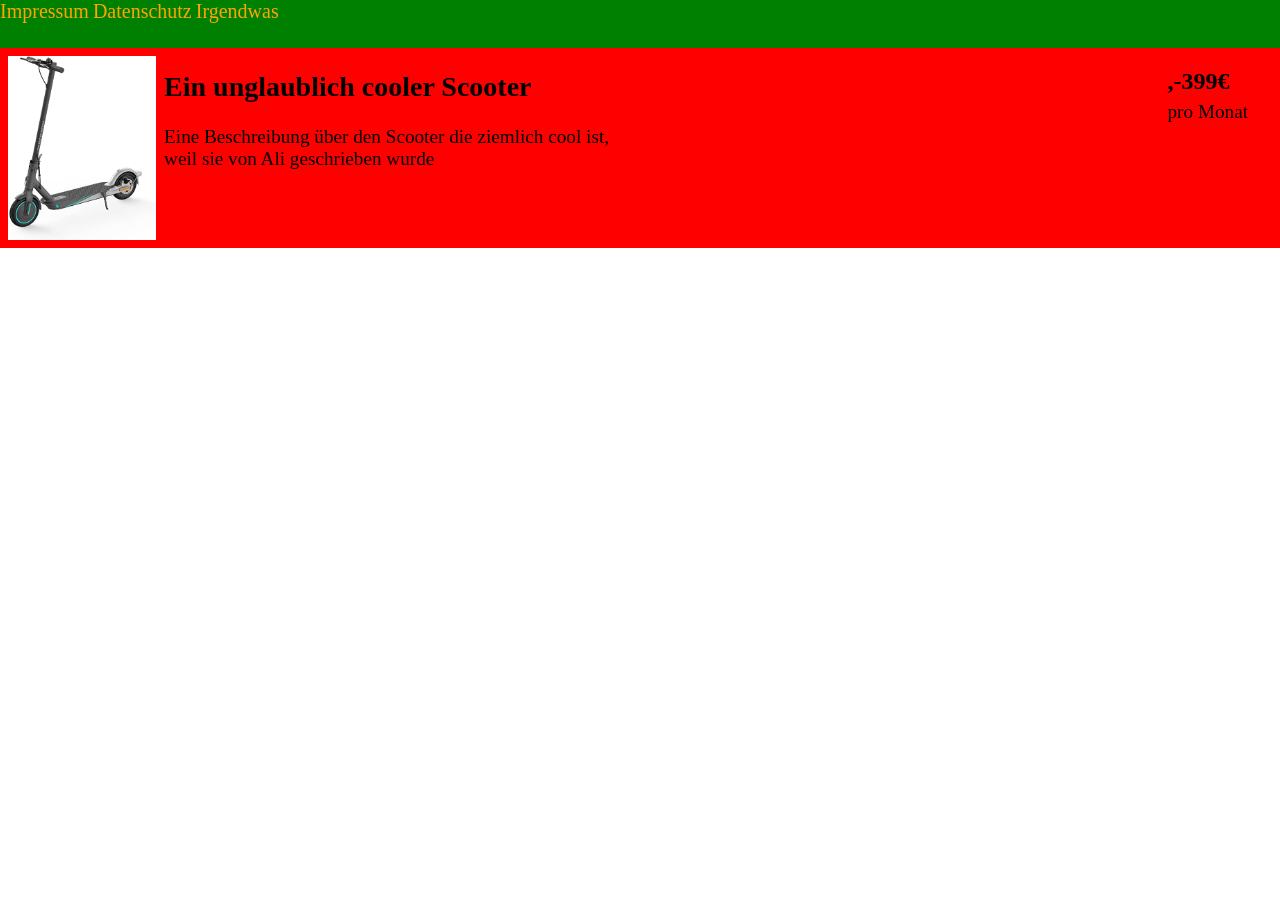
==== index.html @ 7e474bce "add index" ====
<head>
<link rel="stylesheet" href="styles.css">
</head>

<body>
<nav>
	<a href="#">Impressum</a>
	<a href="#">Datenschutz</a>
	<a href="#">Irgendwas</a>
</nav>
<main>
	<div class="scooter-canvas">
		<img src="Images\scooter_1.png" alt="image of the Scooter to lend"/>
		<div class="product-text">
			<div>
				<div class="product-info">
					<h2>Ein unglaublich cooler Scooter</h2>
					<p>Eine Beschreibung über den Scooter die ziemlich cool ist, weil sie von Ali geschrieben wurde</p>
				</div>
			</div>
			<div>
				<div class="product-price">
					<h2>,-399€</h2>
					<p>pro Monat</p>
				</div>
			</div>
		</div>
	</div>
</main>

</body>
---- styles.css ----
* {
	box-sizing: border-box;
}

body {
	margin: 0;
}

/** === NAV-AREA === **/

nav {
	width: 100%;
	height: 3rem;
	background-color: green;
}

nav > a {
	height: inherit;
	text-decoration: none;
	font-size: 1.25rem;
	color: orange;
	vertical-align: middle;
}

/** === MAIN-SCOOTER-LEND AREA === **/
.scooter-canvas {
	display: flex;
	flex-direction: row;
	background-color: red;
}

.product-text {
	display: flex;
	justify-content: space-between;
	flex-direction: row;
	width: 100%;
}

.product-text p{
	font-size: 1.2rem
}

.product-text .product-info > p {
	max-width: 30rem;
}

.product-text .product-info > h2 {
	font-size: 1.75rem;
}

.product-text .product-price {
	padding-right: 2em
}

.product-text .product-price > h2 {
	margin-bottom: .25em;
}

.product-text .product-price > p {
	margin-top: 0;
}

 img {
	 height: 12.5rem;
	 width: auto;
	 padding: .5em;
 }
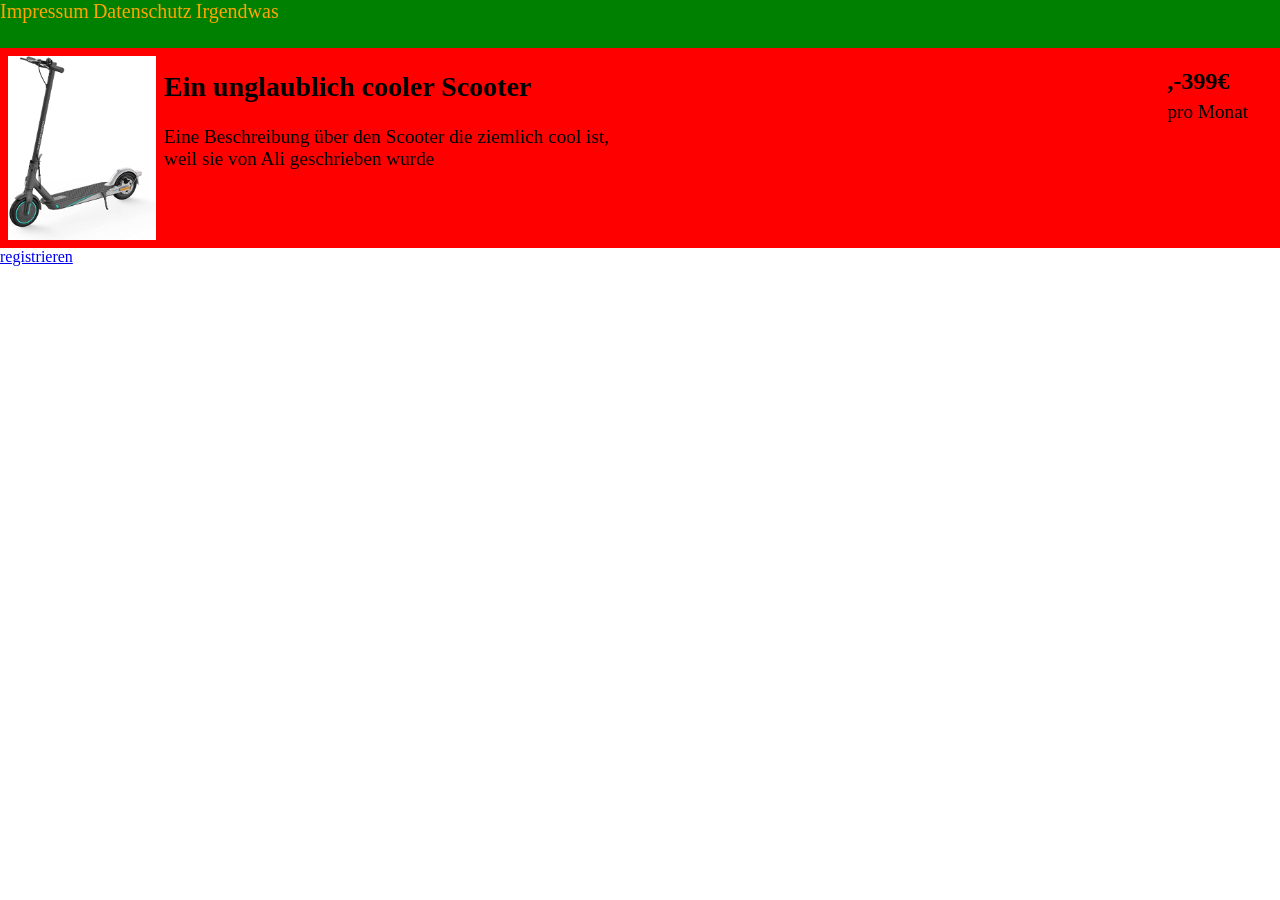
==== commit 6e8bf7de: "chore: add registration form" ====
--- a/index.html
+++ b/index.html
@@ -1,31 +1,38 @@
 <head>
-<link rel="stylesheet" href="styles.css">
+    <link rel="stylesheet" href="styles/styles.css" />
 </head>
 
 <body>
-<nav>
-	<a href="#">Impressum</a>
-	<a href="#">Datenschutz</a>
-	<a href="#">Irgendwas</a>
-</nav>
-<main>
-	<div class="scooter-canvas">
-		<img src="Images\scooter_1.png" alt="image of the Scooter to lend"/>
-		<div class="product-text">
-			<div>
-				<div class="product-info">
-					<h2>Ein unglaublich cooler Scooter</h2>
-					<p>Eine Beschreibung über den Scooter die ziemlich cool ist, weil sie von Ali geschrieben wurde</p>
-				</div>
-			</div>
-			<div>
-				<div class="product-price">
-					<h2>,-399€</h2>
-					<p>pro Monat</p>
-				</div>
-			</div>
-		</div>
-	</div>
-</main>
+    <nav>
+        <a href="#">Impressum</a>
+        <a href="#">Datenschutz</a>
+        <a href="#">Irgendwas</a>
+    </nav>
+    <main>
+        <div class="scooter-canvas">
+            <img
+                src="Images\scooter_1.png"
+                alt="image of the Scooter to lend"
+            />
+            <div class="product-text">
+                <div>
+                    <div class="product-info">
+                        <h2>Ein unglaublich cooler Scooter</h2>
+                        <p>
+                            Eine Beschreibung über den Scooter die ziemlich cool
+                            ist, weil sie von Ali geschrieben wurde
+                        </p>
+                    </div>
+                </div>
+                <div>
+                    <div class="product-price">
+                        <h2>,-399€</h2>
+                        <p>pro Monat</p>
+                    </div>
+                </div>
+            </div>
+        </div>
+    </main>
 
-</body>+    <a href="registration.php">registrieren</a>
+</body>
--- a/styles/styles.css
+++ b/styles/styles.css
@@ -0,0 +1,67 @@
+* {
+	box-sizing: border-box;
+}
+
+body {
+	margin: 0;
+}
+
+/** === NAV-AREA === **/
+
+nav {
+	width: 100%;
+	height: 3rem;
+	background-color: green;
+}
+
+nav > a {
+	height: inherit;
+	text-decoration: none;
+	font-size: 1.25rem;
+	color: orange;
+	vertical-align: middle;
+}
+
+/** === MAIN-SCOOTER-LEND AREA === **/
+.scooter-canvas {
+	display: flex;
+	flex-direction: row;
+	background-color: red;
+}
+
+.product-text {
+	display: flex;
+	justify-content: space-between;
+	flex-direction: row;
+	width: 100%;
+}
+
+.product-text p{
+	font-size: 1.2rem
+}
+
+.product-text .product-info > p {
+	max-width: 30rem;
+}
+
+.product-text .product-info > h2 {
+	font-size: 1.75rem;
+}
+
+.product-text .product-price {
+	padding-right: 2em
+}
+
+.product-text .product-price > h2 {
+	margin-bottom: .25em;
+}
+
+.product-text .product-price > p {
+	margin-top: 0;
+}
+
+ img {
+	 height: 12.5rem;
+	 width: auto;
+	 padding: .5em;
+ }
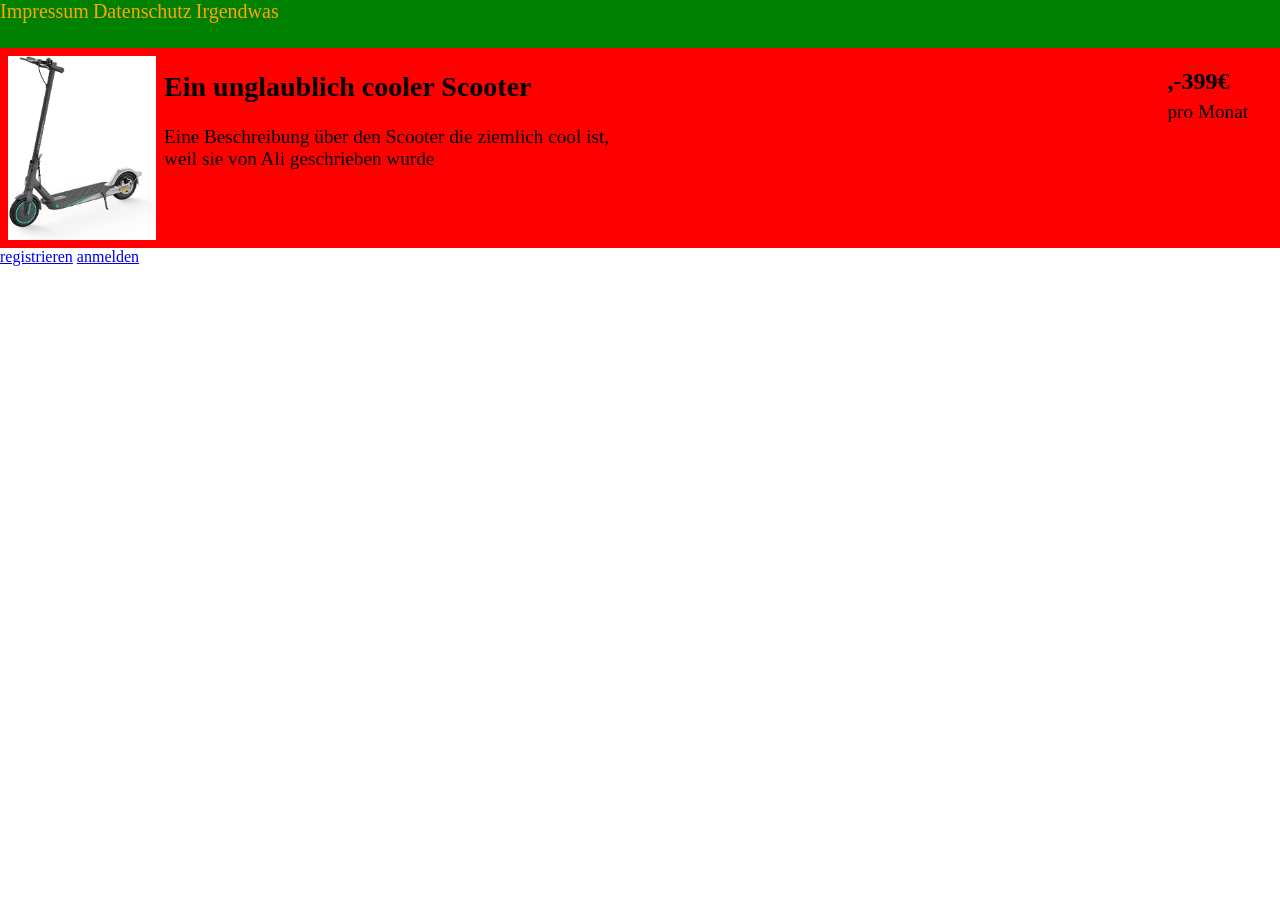
==== commit 78264c78: "feat: incomplete function to get user datafrom database" ====
--- a/index.html
+++ b/index.html
@@ -1,38 +1,36 @@
 <head>
-    <link rel="stylesheet" href="styles/styles.css" />
+  <link rel="stylesheet" href="styles/styles.css" />
 </head>
 
 <body>
-    <nav>
-        <a href="#">Impressum</a>
-        <a href="#">Datenschutz</a>
-        <a href="#">Irgendwas</a>
-    </nav>
-    <main>
-        <div class="scooter-canvas">
-            <img
-                src="Images\scooter_1.png"
-                alt="image of the Scooter to lend"
-            />
-            <div class="product-text">
-                <div>
-                    <div class="product-info">
-                        <h2>Ein unglaublich cooler Scooter</h2>
-                        <p>
-                            Eine Beschreibung über den Scooter die ziemlich cool
-                            ist, weil sie von Ali geschrieben wurde
-                        </p>
-                    </div>
-                </div>
-                <div>
-                    <div class="product-price">
-                        <h2>,-399€</h2>
-                        <p>pro Monat</p>
-                    </div>
-                </div>
-            </div>
+  <nav>
+    <a href="#">Impressum</a>
+    <a href="#">Datenschutz</a>
+    <a href="#">Irgendwas</a>
+  </nav>
+  <main>
+    <div class="scooter-canvas">
+      <img src="Images\scooter_1.png" alt="image of the Scooter to lend" />
+      <div class="product-text">
+        <div>
+          <div class="product-info">
+            <h2>Ein unglaublich cooler Scooter</h2>
+            <p>
+              Eine Beschreibung über den Scooter die ziemlich cool ist, weil sie
+              von Ali geschrieben wurde
+            </p>
+          </div>
         </div>
-    </main>
+        <div>
+          <div class="product-price">
+            <h2>,-399€</h2>
+            <p>pro Monat</p>
+          </div>
+        </div>
+      </div>
+    </div>
+  </main>
 
-    <a href="registration.php">registrieren</a>
+  <a href="registration.php">registrieren</a>
+  <a href="login.html">anmelden</a>
 </body>
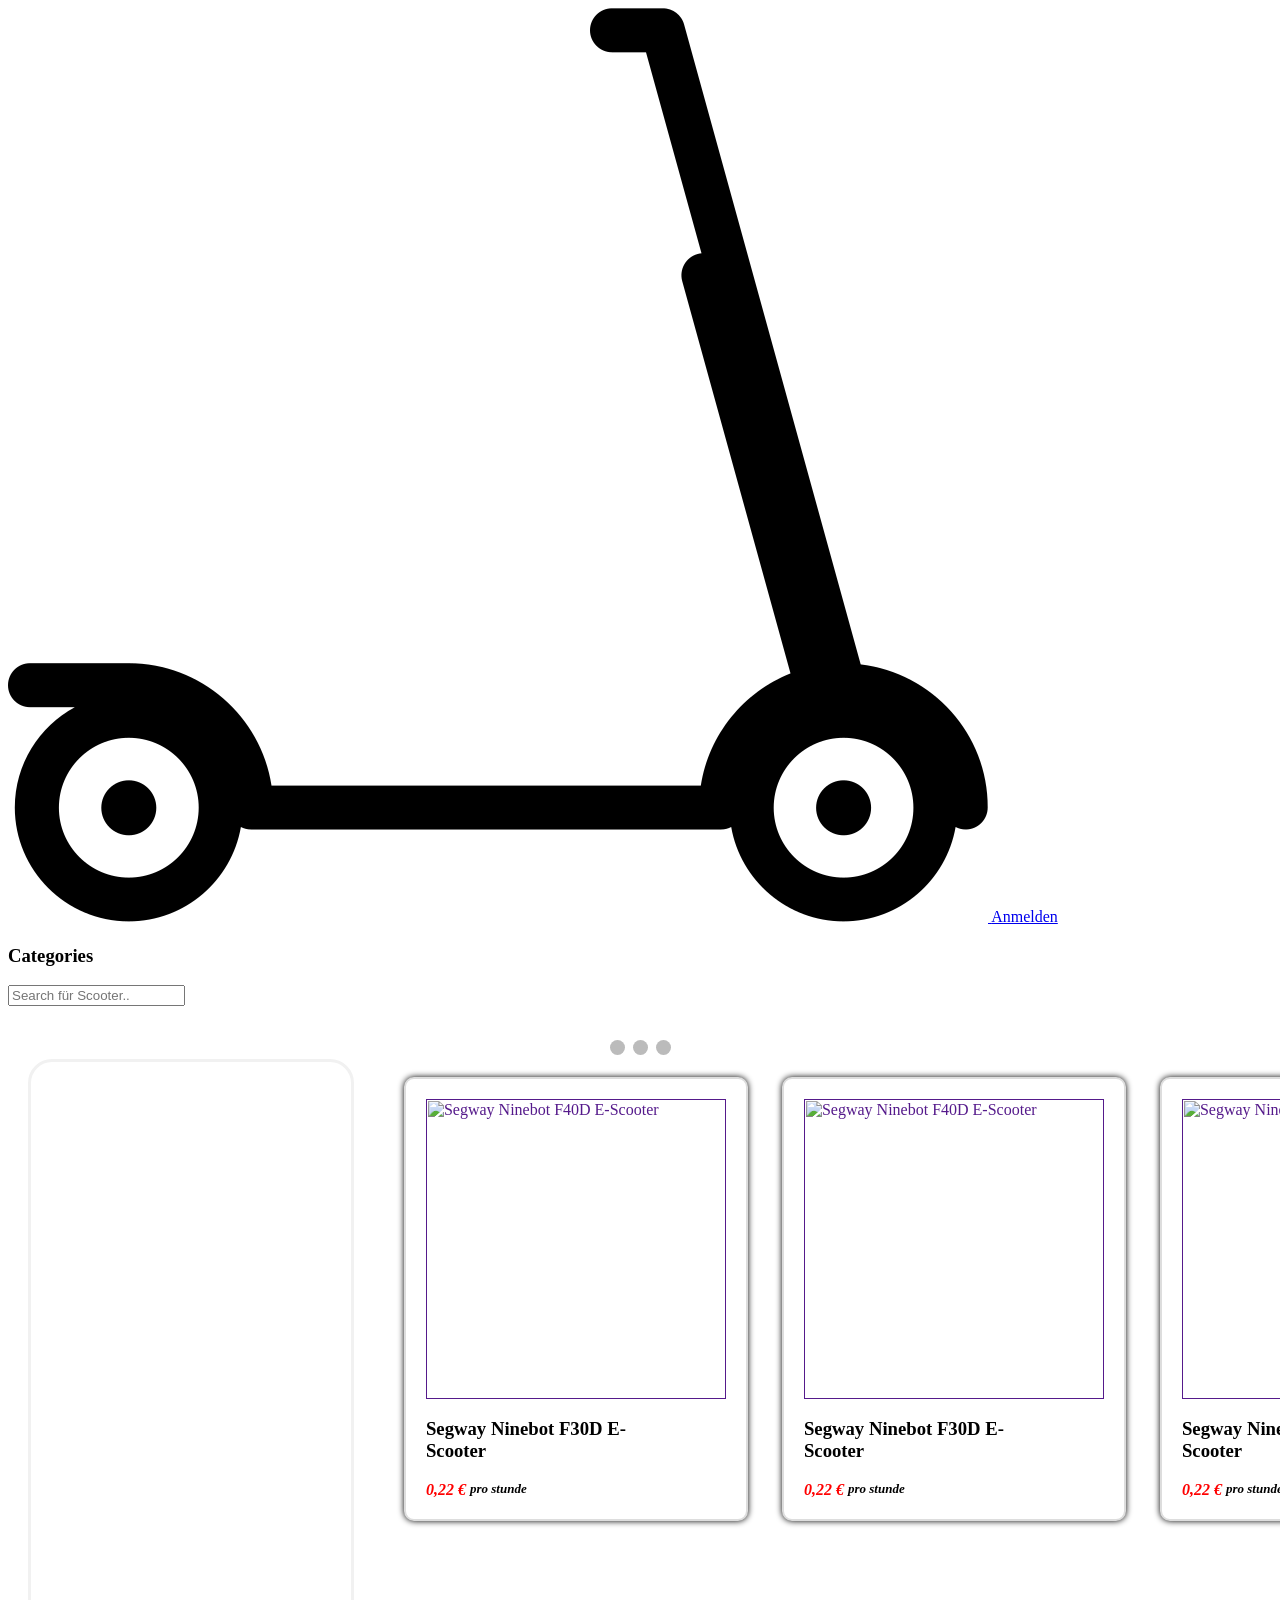
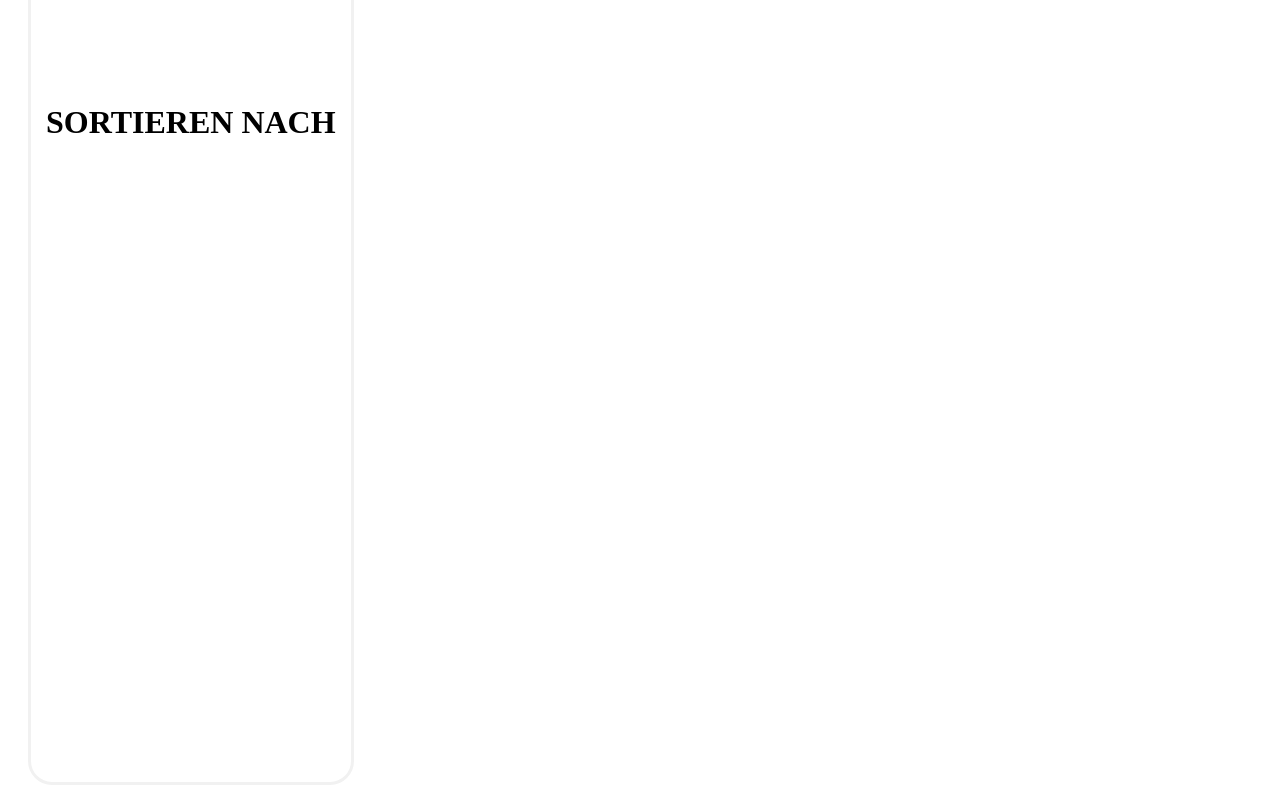
==== commit 2844a812: "index" ====
--- a/index.html
+++ b/index.html
@@ -1,36 +1,110 @@
-<head>
-  <link rel="stylesheet" href="styles/styles.css" />
-</head>
+<html>
+    <head>
+        <!---//TODO-->
+        <link rel="stylesheet" href="https://cdnjs.cloudflare.com/ajax/libs/font-awesome/4.7.0/css/font-awesome.min.css">
+        <link rel="stylesheet" href="header\header.css">
+        <link rel="stylesheet" href="index.css">
+    </head>
+        <body>
+            <a class="CompanyLogo" href="header\header.html"> 
+                <img class="CompanyLogo" src="Images/CompanyLogo.png" alt="Company Logo">
+            </a>
+            <a class="login" href=" " target="_top">Anmelden</a>
+           
+            <div class="bar">
+                <div class="Categoriesbar">
+                    <h3 class="Categories">Categories</h3>
+                </div>
+                   <div class="searchbar">
+                       <form action="/action_page.php">
+                           <input type="text" placeholder="Search f&uuml;r Scooter.." name="search" value="">
+                          <!-- <svg height="24px" width="50px" viewBox="0 0 24 24" xmlns="http://www.w3.org/2000/svg">
+                               <path fill="rgba(51, 51, 51, 1)" fill-rule="evenodd" clip-rule="evenodd" d="M6.29289 6.29289C6.68342 5.90237 7.31658 5.90237 7.70711 6.29289L12 10.5858L16.2929 6.29289C16.6834 5.90237 17.3166 5.90237 17.7071 6.29289C18.0976 6.68342 18.0976 7.31658 17.7071 7.70711L13.4142 12L17.7071 16.2929C18.0976 16.6834 18.0976 17.3166 17.7071 17.7071C17.3166 18.0976 16.6834 18.0976 16.2929 17.7071L12 13.4142L7.70711 17.7071C7.31658 18.0976 6.68342 18.0976 6.29289 17.7071C5.90237 17.3166 5.90237 16.6834 6.29289 16.2929L10.5858 12L6.29289 7.70711C5.90237 7.31658 5.90237 6.68342 6.29289 6.29289Z">
+                               </path>
+                            </svg>-->
+                        </form>
+                    </div>       
+             </div>
+          <table> <!-- Slideshow container -->
+<div class="slideshow-container">
 
-<body>
-  <nav>
-    <a href="#">Impressum</a>
-    <a href="#">Datenschutz</a>
-    <a href="#">Irgendwas</a>
-  </nav>
-  <main>
-    <div class="scooter-canvas">
-      <img src="Images\scooter_1.png" alt="image of the Scooter to lend" />
-      <div class="product-text">
-        <div>
-          <div class="product-info">
-            <h2>Ein unglaublich cooler Scooter</h2>
-            <p>
-              Eine Beschreibung über den Scooter die ziemlich cool ist, weil sie
-              von Ali geschrieben wurde
-            </p>
-          </div>
-        </div>
-        <div>
-          <div class="product-price">
-            <h2>,-399€</h2>
-            <p>pro Monat</p>
-          </div>
-        </div>
-      </div>
-    </div>
-  </main>
+  <!-- Full-width images with number and caption text -->
+  <div class="mySlides fade">
+    <div class="numbertext">1 / 4</div>
+    <img src="img1.jpg" style="width:100%">
+    <div class="text">Caption Text</div>
+  </div>
 
-  <a href="registration.php">registrieren</a>
-  <a href="login.html">anmelden</a>
-</body>
+  <div class="mySlides fade">
+    <div class="numbertext">2 / 4</div>
+    <img src="img2.jpg" style="width:100%">
+    <div class="text">Caption Two</div>
+  </div>
+
+  <div class="mySlides fade">
+    <div class="numbertext">3 / 4</div>
+    <img src="img3.jpg" style="width:100%">
+    <div class="text">Caption Three</div>
+  </div>
+    
+  <div class="mySlides fade">
+    <div class="numbertext">4 / 4</div>
+    <img src="img4.jpg" style="width:100%">
+    <div class="text">Caption Four</div>
+  </div>
+
+
+  <!-- Next and previous buttons -->
+  <a class="prev" onclick="plusSlides(-1)">&#10094;</a>
+  <a class="next" onclick="plusSlides(1)">&#10095;</a>
+</div>
+<br>
+
+<!-- The dots/circles -->
+<div style="text-align:center">
+  <span class="dot" onclick="currentSlide(1)"></span>
+  <span class="dot" onclick="currentSlide(2)"></span>
+  <span class="dot" onclick="currentSlide(3)"></span>
+</div> </table>
+        <table>
+             <div class="neben">
+                     <h1>SORTIEREN NACH</h1>
+                </div>
+        </table>
+             <div class="scooterproduct">
+                 <table>
+                    <tr>
+                        <td>
+                            <div class="singlescooter product-3">
+                                <a href="">
+                                         <img width="300" height="300" src="https://res.cloudinary.com/grover/image/upload/e_trim/f_webp,q_auto/b_white,c_pad,h_300,w_300/v1650546624/c2ujbogyzmfgtlxpovzi.png" alt="Segway Ninebot F40D E-Scooter">    
+                                        
+                                        <h3 style="color: black; padding-right:50px ;">Segway Ninebot F30D E-Scooter</h3>
+                                        <b style="color: red; font-style: italic; font-weight: 600;">0,22 €</b> <b style="color: rgb(0, 0, 0); padding-left: 4px;font-style: italic; font-size: small; "> pro stunde</b>
+                                 </a>
+                            </div>
+                        </td>
+                        <td>
+                            <div class="singlescooter product-3">
+                                <a href="">
+                                         <img width="300" height="300" src="https://res.cloudinary.com/grover/image/upload/e_trim/f_webp,q_auto/b_white,c_pad,h_300,w_300/v1650546624/c2ujbogyzmfgtlxpovzi.png" alt="Segway Ninebot F40D E-Scooter">    
+                                        <h3 style="color: black; padding-right:50px ;">Segway Ninebot F30D E-Scooter</h3>
+                                        <b style="color: red; font-style: italic; font-weight: 600;">0,22 €</b> <b style="color: rgb(0, 0, 0); padding-left: 4px;font-style: italic; font-size: small; "> pro stunde</b>
+                                 </a>
+                            </div>
+                        </td>
+                        <td>
+                            <div class="singlescooter product-3">
+                                <a href="">
+                                         <img width="300" height="300" src="https://res.cloudinary.com/grover/image/upload/e_trim/f_webp,q_auto/b_white,c_pad,h_300,w_300/v1650546624/c2ujbogyzmfgtlxpovzi.png" alt="Segway Ninebot F40D E-Scooter">    
+                                        
+                                        <h3 style="color: black; padding-right:50px ;">Segway Ninebot F30D E-Scooter</h3>
+                                        <b style="color: red; font-style: italic; font-weight: 600;">0,22 €</b> <b style="color: rgb(0, 0, 0); padding-left: 4px;font-style: italic; font-size: small; "> pro stunde</b>
+                                 </a>
+                            </div>
+                        </td>
+                    </tr>
+                </table>
+            </div>
+      </body>
+</html>
--- a/index.css
+++ b/index.css
@@ -0,0 +1,139 @@
+* {box-sizing:border-box}
+
+/* Slideshow container */
+.slideshow-container {
+  max-width: 1000px;
+  position: relative;
+  margin: auto;
+}
+
+/* Hide the images by default */
+.mySlides {
+  display: none;
+}
+
+/* Next & previous buttons */
+.prev, .next {
+  cursor: pointer;
+  position: absolute;
+  top: 50%;
+  width: auto;
+  margin-top: -22px;
+  padding: 16px;
+  color: white;
+  font-weight: bold;
+  font-size: 18px;
+  transition: 0.6s ease;
+  border-radius: 0 3px 3px 0;
+  user-select: none;
+}
+
+/* Position the "next button" to the right */
+.next {
+  right: 0;
+  border-radius: 3px 0 0 3px;
+}
+
+/* On hover, add a black background color with a little bit see-through */
+.prev:hover, .next:hover {
+  background-color: rgba(0,0,0,0.8);
+}
+
+/* Caption text */
+.text {
+  color: #f2f2f2;
+  font-size: 15px;
+  padding: 8px 12px;
+  position: absolute;
+  bottom: 8px;
+  width: 100%;
+  text-align: center;
+}
+
+/* Number text (1/3 etc) */
+.numbertext {
+  color: #f2f2f2;
+  font-size: 12px;
+  padding: 8px 12px;
+  position: absolute;
+  top: 0;
+}
+
+/* The dots/bullets/indicators */
+.dot {
+  cursor: pointer;
+  height: 15px;
+  width: 15px;
+  margin: 0 2px;
+  background-color: #bbb;
+  border-radius: 50%;
+  display: inline-block;
+  transition: background-color 0.6s ease;
+}
+
+.active, .dot:hover {
+  background-color: #717171;
+}
+
+/* Fading animation */
+.fade {
+  animation-name: fade;
+  animation-duration: 1.5s;
+}
+
+@keyframes fade {
+  from {opacity: .4}
+  to {opacity: 1}
+}
+.scooterline h1{
+    background-color: white;
+   color:rgb(2, 2, 2);
+     font: inherit;
+   font-family: Inter, sans-serif;
+   font-size: 12px;
+   margin: 10px 20px;
+   font-weight: 800;
+   text-transform: uppercase;
+   }
+ 
+ .scooterproduct{
+      padding-left: 10cm;
+   }
+   .scooter table{
+     border-radius: 24px;
+      margin-left: 6cm;
+    }
+  .singlescooter{
+    border: 2px solid #ddd;
+    display: inline-block;
+    position: unset;
+    padding: 20px;
+    border-radius: 10px;
+    box-shadow: 0 0 6px #000;
+    margin: 15px;
+    background-color:rgb(255, 255, 255);
+     }
+    .singlescooter:hover{
+         box-shadow: rgba(0, 0, 0, 0.05) 5px 5px 5px, rgba(0, 0, 0, 0.13) 5px 5px 5px;
+      transform: scale(1.1);
+        border-radius: 15px;
+         border-color: rgb(241, 241, 241);
+         border: 2px groove #a3a3a3;
+        }
+    
+    .singlescooter h3,b{
+     float: left;
+     display: block;
+     text-align: left;
+   }
+   .neben{
+    border-radius: 24px;
+    position: absolute;
+    margin-left: 20px;
+    display: inline;
+    background: rgb(255, 255, 255);
+     padding: 620px 15px;
+    border-style: solid;
+    border-color: rgb(241, 241, 241);
+     }
+  
